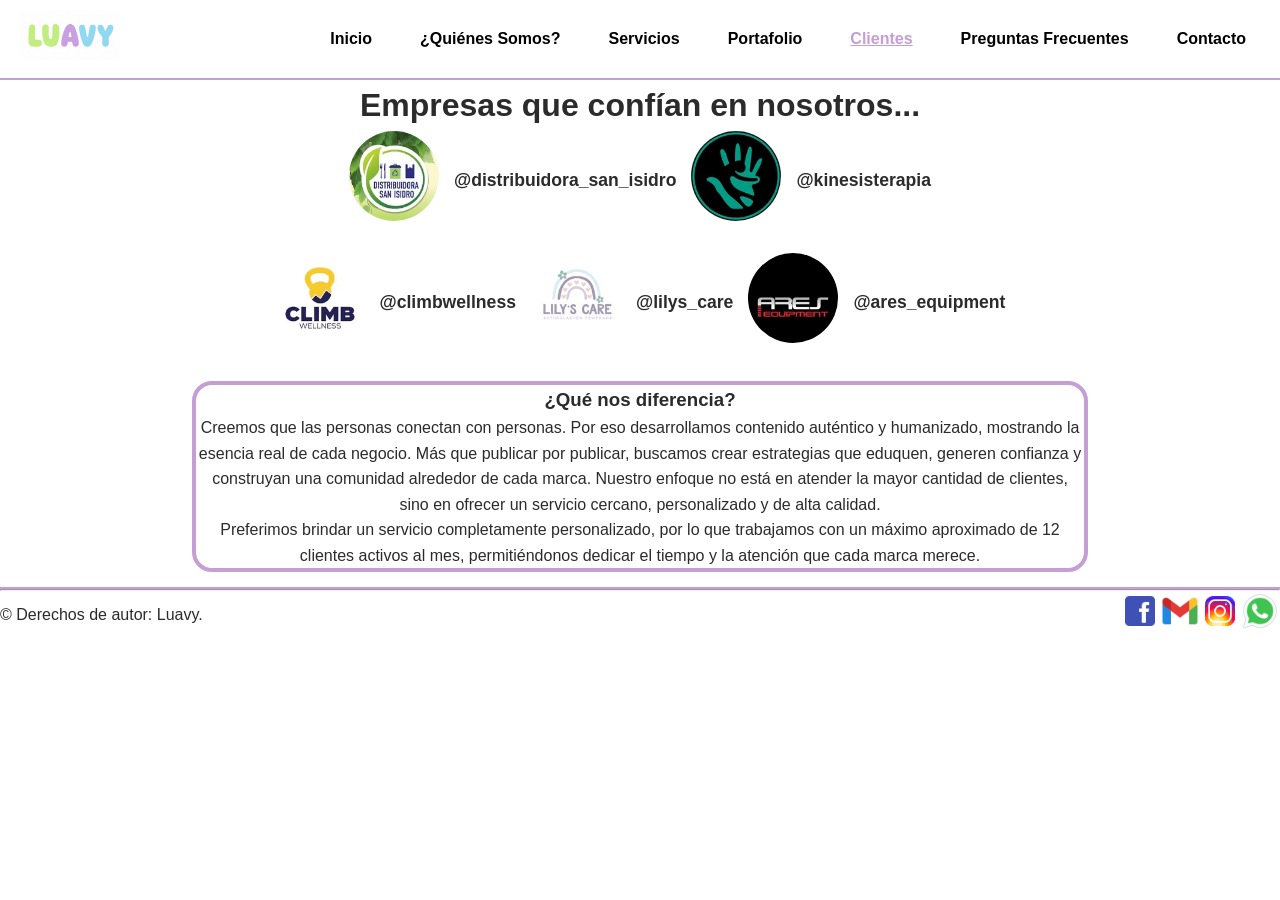
==== pages/clientes.html @ 35a4274c "estilos css de servicios y clientes" ====
<!DOCTYPE html>
<html lang="es">
<head>
    <meta charset="UTF-8">
    <meta name="viewport" content="width=device-width, initial-scale=1.0">
    <meta name="description" content="Descubre las empresas que ya confían en LUAVY. Lee sus testimonios y conoce cómo transformamos su presencia digital con diseño y contenido visual.">
    <meta name="keywords" content="redes sociales, diseño grafico, branding, luavy">
    <meta name="author" content="Jonder Andrey Chacón Umaña, Tania Pamela Loria Carballo, Yoel Chaves Alvarado">
    <link rel="icon" type="image/x-icon" href="../img/logo/logo.ico">
    <title>Luavy - Clientes</title>
    <link rel="stylesheet" href="../css/estilos.css">
    <link rel="stylesheet" href="../css/clientes_estilos.css">
</head>
<body>
    <header>
        <nav>
            <a href="../index.html"><img src="../img/logo/logo.jpeg" alt="Logo de Luavy" width="100" height="50"></a>
            <ul>
                <li><a href="../index.html">Inicio</a></li>
                <li><a href="quienes_somos.html">¿Quiénes Somos?</a></li>
                <li><a href="servicios.html">Servicios</a></li>
                <li><a href="portafolio.html">Portafolio</a></li>
                <li><a href="clientes.html" class="activo">Clientes</a></li>
                <li><a href="preguntas_frecuentes.html">Preguntas Frecuentes</a></li>
                <li><a href="contacto.html">Contacto</a></li>
            </ul>
        </nav>
    </header>

    <main>
        <h1>Empresas que confían en nosotros...</h1>
        <section id="enlacesClientes">
            <nav class="clientes">
                <a href="https://www.instagram.com/distribuidora_san_isidro/#">
                    <img src="../img/logo/clientes_img/distribuidorasanisidro_img.jpg" alt="Logo" >
                </a>
                <figcaption><strong>@distribuidora_san_isidro</strong></figcaption>

                <a href="https://www.instagram.com/kinesisterapia/#">
                    <img src="../img/logo/clientes_img/kinesisterapiaimg.jpg" alt="Logo">
                </a>
                <figcaption><strong>@kinesisterapia</strong></figcaption>
            </nav>
            <nav class="clientes">
                <a href="https://www.instagram.com/climbwellness/#">
                     <img src="../img/logo/clientes_img/climbwellnessimg.jpg" alt="Logo">
                </a>
                <figcaption><strong>@climbwellness</strong></figcaption>

                <a href="https://www.instagram.com/lilys_carecr/#">
                    <img src="../img/logo/clientes_img/lilys_careimg.jpg" alt="Logo">
                </a>
                <figcaption><strong>@lilys_care</strong></figcaption>

                <a href="https://www.instagram.com/ares_equipment/#">
                    <img src="../img/logo/clientes_img/ares_equipmentimg.jpg" alt="Logo">
                </a>
                <figcaption><strong>@ares_equipment</strong></figcaption>
            </nav>
        </section>
        <section id="diferencias">
            <h3><strong>¿Qué nos diferencia?</strong></h3>
            <p>     
                Creemos que las personas conectan con personas.
                Por eso desarrollamos contenido auténtico y humanizado, mostrando la esencia real de
                cada negocio. Más que publicar por publicar, buscamos crear estrategias que eduquen,
                generen confianza y construyan una comunidad alrededor de cada marca.
                Nuestro enfoque no está en atender la mayor cantidad de clientes, sino en ofrecer un
                servicio cercano, personalizado y de alta calidad.
            </p>
           <p>
            Preferimos brindar un servicio completamente personalizado, por lo que trabajamos con
            un máximo aproximado de 12 clientes activos al mes, permitiéndonos dedicar el tiempo y
            la atención que cada marca merece.
           </p>
        </section>
    </main>

    <footer>
        <hr>
        <div>
            <p>&copy; Derechos de autor: Luavy.</p>
            <a href="https://www.facebook.com/share/1bbfkhf3eX/"><img src="../img/iconos/redes/facebook.png" alt="Logo de Facebook" width="40" height="40"></a>
            <a href="mailto:luavycr@gmail.com"><img src="../img/iconos/redes/gmail.png" alt="Logo de Correo Electrónico" width="40" height="40"></a>
            <a href="https://www.instagram.com/luavycr?igsh=MXdvM2ttZTNzbWc0"><img src="../img/iconos/redes/instagram.png" alt="Logo de Instagram" width="40" height="40"></a>
            <a href="https://wa.me/50671424874"><img src="../img/iconos/redes/whatsapp.png" alt="Logo de WhatsApp" width="40" height="40"></a>
        </div>
    </footer>
</body>
</html>
---- css/estilos.css ----
* {
    box-sizing: border-box;
    margin: 0;
    padding: 0;
}

body {
    font-family: 'Segoe UI', Verdana, Arial, sans-serif;
    background-color: #ffffff;
    color: #2b2b2b;
    line-height: 1.6;
}

header {
    padding: 10px 0;
    border-bottom: 2px solid #c49ed4;
}

nav {
    display: flex;
    justify-content: space-between;
    align-items: center;
    padding: 0 20px;
}

header nav ul {
    list-style: none;
    display: flex;
    flex-wrap: wrap;
    justify-content: center;
    gap: 20px;
    padding: 10px 0;
}

header nav ul li a {
    color: #000000;
    text-decoration: none;
    font-weight: 600;
    padding: 6px 14px;
    border-radius: 6px;
    transition: background-color 0.3s ease, color 0.3s ease;
}

header nav ul li a:hover {
    border: 2px solid #c49ed4;
    text-decoration: underline;
}

header nav ul li a.activo {
    color: #c49ed4;
    text-decoration: underline;
}

footer {
    border-top: 2px solid #C49ED4;
}
 
footer div {
    display: flex;
    justify-content: space-between;
    align-items: center;
    width: 100%;
}
 
footer div a:first-of-type {
    margin-left: auto;
}
 
footer img:hover {
    transform: rotateZ(45deg);
}
---- css/clientes_estilos.css ----
h1{
    text-align: center;
}

.clientes {
    display: flex;
    align-items: center;
    justify-content: center;
    gap: 15px;
    margin-bottom: 25px;
}

.clientes a img {
    width: 90px;
    height: 90px;
    border-radius: 50%; 
    object-fit: cover;
}

.clientes figcaption {
    margin: 0;
    font-size: 1.1rem;
}

.clientes img:hover{
    transform: scale(1.04);
    transition: transform 0.2s ease;
}

#diferencias{
     border: 4px solid #c49ed4;
    border-radius: 20px;
    text-align: center;
    width: 70%;
    margin: 30px auto 15px auto; 
}

#diferencias:hover{
    transform: scale(1.04);
    transition: transform 0.2s ease;
}
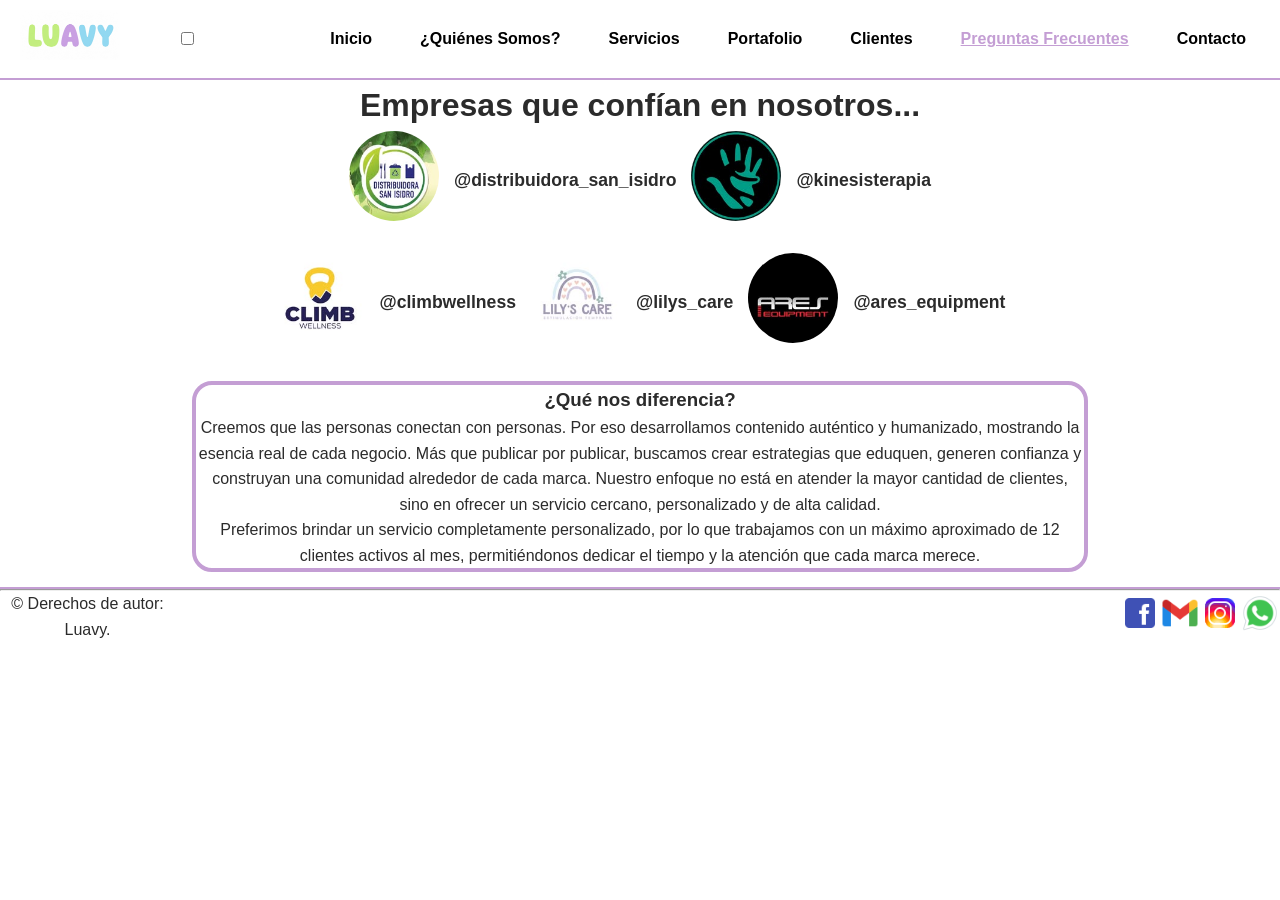
==== commit 90f05cae: "Cambios en html para implementar menu hamburguesa y nuevo footer" ====
--- a/pages/clientes.html
+++ b/pages/clientes.html
@@ -15,13 +15,15 @@
     <header>
         <nav>
             <a href="../index.html"><img src="../img/logo/logo.jpeg" alt="Logo de Luavy" width="100" height="50"></a>
+            <input type="checkbox" id="menu-toggle" class="menu-toggle">
+            <label for="menu-toggle" class="menu-btn" aria-label="Abrir menú"><span></span><span></span><span></span></label>
             <ul>
                 <li><a href="../index.html">Inicio</a></li>
                 <li><a href="quienes_somos.html">¿Quiénes Somos?</a></li>
                 <li><a href="servicios.html">Servicios</a></li>
                 <li><a href="portafolio.html">Portafolio</a></li>
-                <li><a href="clientes.html" class="activo">Clientes</a></li>
-                <li><a href="preguntas_frecuentes.html">Preguntas Frecuentes</a></li>
+                <li><a href="clientes.html">Clientes</a></li>
+                <li><a href="preguntas_frecuentes.html" class="activo">Preguntas Frecuentes</a></li>
                 <li><a href="contacto.html">Contacto</a></li>
             </ul>
         </nav>
@@ -80,10 +82,12 @@
         <hr>
         <div>
             <p>&copy; Derechos de autor: Luavy.</p>
-            <a href="https://www.facebook.com/share/1bbfkhf3eX/"><img src="../img/iconos/redes/facebook.png" alt="Logo de Facebook" width="40" height="40"></a>
-            <a href="mailto:luavycr@gmail.com"><img src="../img/iconos/redes/gmail.png" alt="Logo de Correo Electrónico" width="40" height="40"></a>
-            <a href="https://www.instagram.com/luavycr?igsh=MXdvM2ttZTNzbWc0"><img src="../img/iconos/redes/instagram.png" alt="Logo de Instagram" width="40" height="40"></a>
-            <a href="https://wa.me/50671424874"><img src="../img/iconos/redes/whatsapp.png" alt="Logo de WhatsApp" width="40" height="40"></a>
+            <div class="redes">
+                <a href="https://www.facebook.com/share/1bbfkhf3eX/"><img src="../img/iconos/redes/facebook.png" alt="Logo de Facebook" width="40" height="40"></a>
+                <a href="mailto:luavycr@gmail.com"><img src="../img/iconos/redes/gmail.png" alt="Logo de Correo Electrónico" width="40" height="40"></a>
+                <a href="https://www.instagram.com/luavycr?igsh=MXdvM2ttZTNzbWc0"><img src="../img/iconos/redes/instagram.png" alt="Logo de Instagram" width="40" height="40"></a>
+                <a href="https://wa.me/50671424874"><img src="../img/iconos/redes/whatsapp.png" alt="Logo de WhatsApp" width="40" height="40"></a>
+            </div>
         </div>
     </footer>
 </body>
--- a/css/estilos.css
+++ b/css/estilos.css
@@ -9,6 +9,7 @@
     background-color: #ffffff;
     color: #2b2b2b;
     line-height: 1.6;
+    text-align: center;
 }
 
 header {
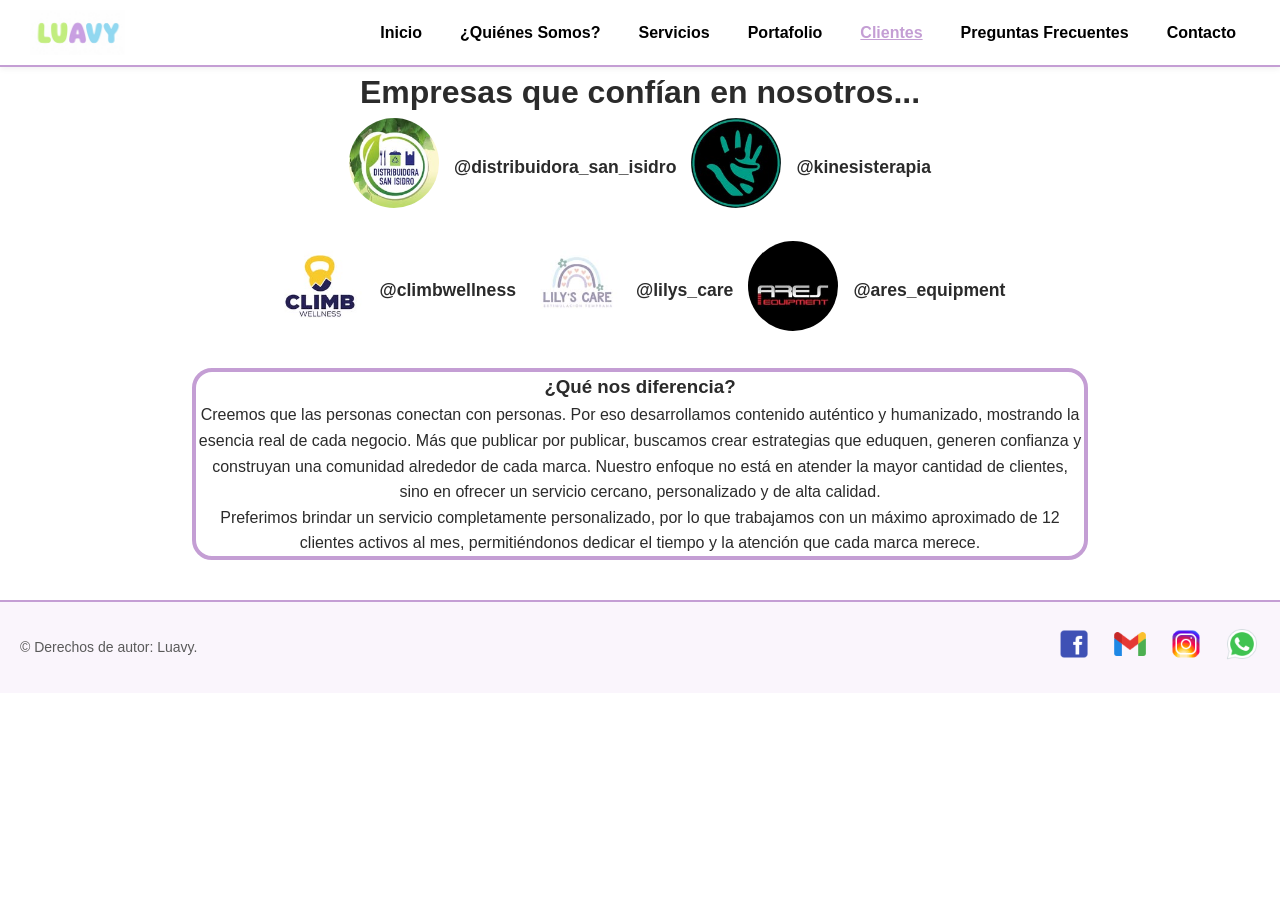
==== commit c42f60ab: "Css para menu hamburgesa, header y footer responsive y cambios nemores en html" ====
--- a/pages/clientes.html
+++ b/pages/clientes.html
@@ -22,8 +22,8 @@
                 <li><a href="quienes_somos.html">¿Quiénes Somos?</a></li>
                 <li><a href="servicios.html">Servicios</a></li>
                 <li><a href="portafolio.html">Portafolio</a></li>
-                <li><a href="clientes.html">Clientes</a></li>
-                <li><a href="preguntas_frecuentes.html" class="activo">Preguntas Frecuentes</a></li>
+                <li><a href="clientes.html" class="activo">Clientes</a></li>
+                <li><a href="preguntas_frecuentes.html">Preguntas Frecuentes</a></li>
                 <li><a href="contacto.html">Contacto</a></li>
             </ul>
         </nav>
@@ -79,8 +79,7 @@
     </main>
 
     <footer>
-        <hr>
-        <div>
+        <div class="footer-container">
             <p>&copy; Derechos de autor: Luavy.</p>
             <div class="redes">
                 <a href="https://www.facebook.com/share/1bbfkhf3eX/"><img src="../img/iconos/redes/facebook.png" alt="Logo de Facebook" width="40" height="40"></a>
--- a/css/estilos.css
+++ b/css/estilos.css
@@ -1,3 +1,6 @@
+/* =========================================================
+   RESET GENERAL
+   ========================================================= */
 * {
     box-sizing: border-box;
     margin: 0;
@@ -12,61 +15,221 @@
     text-align: center;
 }
 
+/* =========================================================
+   HEADER Y NAVEGACIÓN (Mobile First)
+   ========================================================= */
 header {
-    padding: 10px 0;
+    position: sticky;
+    top: 0;
+    z-index: 100;
+    background-color: #ffffff;
     border-bottom: 2px solid #c49ed4;
-}
-
-nav {
-    display: flex;
+    box-shadow: 0 2px 6px rgba(0, 0, 0, 0.06);
+}
+
+header nav {
+    display: flex;
+    align-items: center;
     justify-content: space-between;
+    flex-wrap: wrap;
+    padding: 10px 20px;
+    position: relative;
+}
+
+header nav > a {
+    display: flex;
     align-items: center;
-    padding: 0 20px;
-}
-
+}
+
+header nav > a img {
+    display: block;
+    height: 45px;
+    width: auto;
+    transition: transform 0.3s ease;
+}
+
+header nav > a img:hover {
+    transform: scale(1.05);
+}
+
+/* Botón hamburguesa (visible solo en móvil) */
+.menu-toggle {
+    position: absolute;
+    opacity: 0;
+    pointer-events: none;
+}
+
+.menu-btn {
+    display: flex;
+    flex-direction: column;
+    justify-content: center;
+    gap: 5px;
+    width: 32px;
+    height: 32px;
+    cursor: pointer;
+    padding: 4px;
+}
+
+.menu-btn span {
+    display: block;
+    height: 3px;
+    width: 100%;
+    background-color: #2b2b2b;
+    border-radius: 2px;
+    transition: transform 0.3s ease, opacity 0.3s ease, background-color 0.3s ease;
+}
+
+.menu-btn:hover span {
+    background-color: #c49ed4;
+}
+
+/* Animación de hamburguesa a "X" cuando el menú está abierto */
+.menu-toggle:checked ~ .menu-btn span:nth-child(1) {
+    transform: translateY(8px) rotate(45deg);
+}
+
+.menu-toggle:checked ~ .menu-btn span:nth-child(2) {
+    opacity: 0;
+}
+
+.menu-toggle:checked ~ .menu-btn span:nth-child(3) {
+    transform: translateY(-8px) rotate(-45deg);
+}
+
+/* Menú desplegable (oculto por defecto en móvil) */
 header nav ul {
     list-style: none;
-    display: flex;
-    flex-wrap: wrap;
-    justify-content: center;
-    gap: 20px;
-    padding: 10px 0;
+    display: none;
+    flex-direction: column;
+    width: 100%;
+    order: 3;
+    padding-top: 10px;
+    margin-top: 10px;
+    border-top: 1px solid #f0e3f5;
+}
+
+.menu-toggle:checked ~ ul {
+    display: flex;
+}
+
+header nav ul li {
+    width: 100%;
 }
 
 header nav ul li a {
+    display: block;
     color: #000000;
     text-decoration: none;
     font-weight: 600;
-    padding: 6px 14px;
+    padding: 12px 14px;
     border-radius: 6px;
     transition: background-color 0.3s ease, color 0.3s ease;
 }
 
 header nav ul li a:hover {
-    border: 2px solid #c49ed4;
+    background-color: #f5eaf9;
+    color: #7a4d8c;
+}
+
+header nav ul li a.activo {
+    color: #7a4d8c;
+    background-color: #f5eaf9;
     text-decoration: underline;
 }
 
-header nav ul li a.activo {
-    color: #c49ed4;
-    text-decoration: underline;
-}
-
+/* A partir de escritorio: menú horizontal, sin hamburguesa */
+@media (min-width: 1024px) {
+    header nav {
+        flex-wrap: nowrap;
+        padding: 10px 30px;
+    }
+
+    .menu-btn {
+        display: none;
+    }
+
+    header nav ul {
+        display: flex;
+        flex-direction: row;
+        flex-wrap: wrap;
+        justify-content: center;
+        align-items: center;
+        gap: 10px;
+        width: auto;
+        order: initial;
+        padding-top: 0;
+        margin-top: 0;
+        border-top: none;
+    }
+
+    header nav ul li {
+        width: auto;
+    }
+
+    header nav ul li a {
+        padding: 8px 14px;
+    }
+
+    header nav ul li a:hover {
+        border: 2px solid #c49ed4;
+        background-color: transparent;
+        text-decoration: underline;
+        padding: 6px 12px;
+    }
+
+    header nav ul li a.activo {
+        background-color: transparent;
+        color: #c49ed4;
+        text-decoration: underline;
+    }
+}
+
+/* =========================================================
+   FOOTER (Mobile First)
+   ========================================================= */
 footer {
-    border-top: 2px solid #C49ED4;
-}
- 
-footer div {
-    display: flex;
+    background-color: #faf5fc;
+    border-top: 2px solid #c49ed4;
+    padding: 24px 20px;
+    margin-top: 40px;
+}
+
+footer .footer-container {
+    display: flex;
+    flex-direction: row;
+    align-items: center;
     justify-content: space-between;
-    align-items: center;
-    width: 100%;
-}
- 
-footer div a:first-of-type {
-    margin-left: auto;
-}
- 
+    gap: 16px;
+    width: 100%;
+}
+
+footer p {
+    font-size: 14px;
+    color: #5a5a5a;
+}
+
+footer .redes {
+    display: flex;
+    gap: 18px;
+}
+
+footer img {
+    width: 32px;
+    height: 32px;
+    transition: transform 0.3s ease;
+}
+
 footer img:hover {
-    transform: rotateZ(45deg);
+    transform: scale(1.10);
+}
+
+@media (min-width: 1024px) {
+    footer .redes {
+        gap: 20px;
+    }
+
+    footer img {
+        width: 36px;
+        height: 36px;
+    }
 }
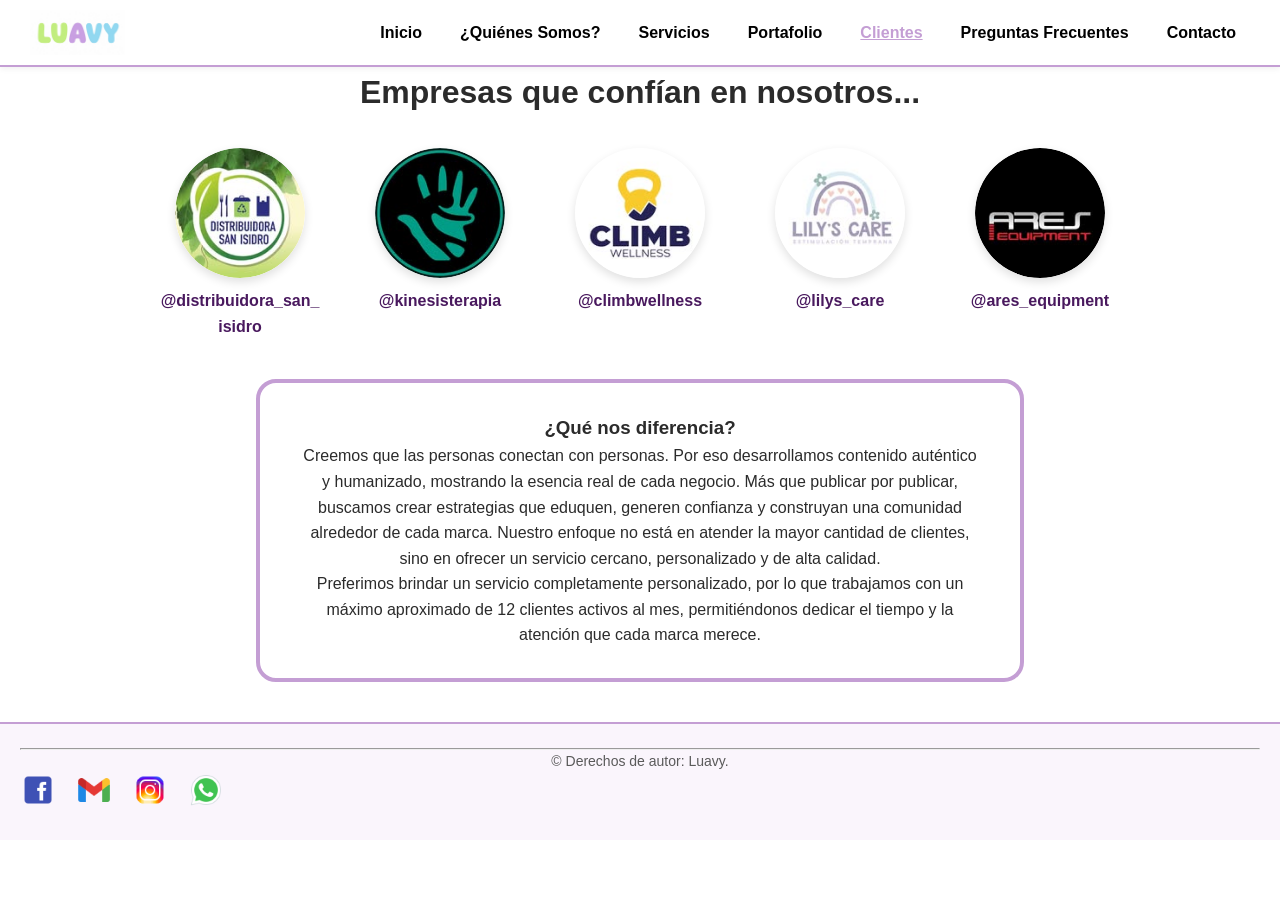
==== commit c5c67406: "Cambios en Servicios y Clientes, implementacion de responsive" ====
--- a/pages/clientes.html
+++ b/pages/clientes.html
@@ -32,33 +32,48 @@
     <main>
         <h1>Empresas que confían en nosotros...</h1>
         <section id="enlacesClientes">
-            <nav class="clientes">
-                <a href="https://www.instagram.com/distribuidora_san_isidro/#">
-                    <img src="../img/logo/clientes_img/distribuidorasanisidro_img.jpg" alt="Logo" >
-                </a>
-                <figcaption><strong>@distribuidora_san_isidro</strong></figcaption>
-
-                <a href="https://www.instagram.com/kinesisterapia/#">
-                    <img src="../img/logo/clientes_img/kinesisterapiaimg.jpg" alt="Logo">
-                </a>
-                <figcaption><strong>@kinesisterapia</strong></figcaption>
-            </nav>
-            <nav class="clientes">
-                <a href="https://www.instagram.com/climbwellness/#">
-                     <img src="../img/logo/clientes_img/climbwellnessimg.jpg" alt="Logo">
-                </a>
-                <figcaption><strong>@climbwellness</strong></figcaption>
-
-                <a href="https://www.instagram.com/lilys_carecr/#">
-                    <img src="../img/logo/clientes_img/lilys_careimg.jpg" alt="Logo">
-                </a>
-                <figcaption><strong>@lilys_care</strong></figcaption>
-
-                <a href="https://www.instagram.com/ares_equipment/#">
-                    <img src="../img/logo/clientes_img/ares_equipmentimg.jpg" alt="Logo">
-                </a>
-                <figcaption><strong>@ares_equipment</strong></figcaption>
-            </nav>
+            <ul class="clientes-grid">
+                <li>
+                    <figure>
+                        <a href="https://www.instagram.com/distribuidora_san_isidro/#">
+                            <img src="../img/logo/clientes_img/distribuidorasanisidro_img.jpg" alt="Logo">
+                        </a>
+                        <figcaption><strong>@distribuidora_san_isidro</strong></figcaption>
+                    </figure>
+                </li>
+                <li>
+                    <figure>
+                        <a href="https://www.instagram.com/kinesisterapia/#">
+                            <img src="../img/logo/clientes_img/kinesisterapiaimg.jpg" alt="Logo">
+                        </a>
+                        <figcaption><strong>@kinesisterapia</strong></figcaption>
+                    </figure>
+                </li>
+                <li>
+                    <figure>
+                        <a href="https://www.instagram.com/climbwellness/#">
+                            <img src="../img/logo/clientes_img/climbwellnessimg.jpg" alt="Logo">
+                        </a>
+                        <figcaption><strong>@climbwellness</strong></figcaption>
+                    </figure>
+                </li>
+                <li>
+                    <figure>
+                        <a href="https://www.instagram.com/lilys_carecr/#">
+                            <img src="../img/logo/clientes_img/lilys_careimg.jpg" alt="Logo">
+                        </a>
+                        <figcaption><strong>@lilys_care</strong></figcaption>
+                    </figure>
+                </li>
+                <li>
+                    <figure>
+                        <a href="https://www.instagram.com/ares_equipment/#">
+                            <img src="../img/logo/clientes_img/ares_equipmentimg.jpg" alt="Logo">
+                        </a>
+                        <figcaption><strong>@ares_equipment</strong></figcaption>
+                    </figure>
+                </li>
+            </ul>
         </section>
         <section id="diferencias">
             <h3><strong>¿Qué nos diferencia?</strong></h3>
@@ -79,13 +94,14 @@
     </main>
 
     <footer>
-        <div class="footer-container">
+        <hr>
+        <div>
             <p>&copy; Derechos de autor: Luavy.</p>
             <div class="redes">
-                <a href="https://www.facebook.com/share/1bbfkhf3eX/"><img src="../img/iconos/redes/facebook.png" alt="Logo de Facebook" width="40" height="40"></a>
-                <a href="mailto:luavycr@gmail.com"><img src="../img/iconos/redes/gmail.png" alt="Logo de Correo Electrónico" width="40" height="40"></a>
-                <a href="https://www.instagram.com/luavycr?igsh=MXdvM2ttZTNzbWc0"><img src="../img/iconos/redes/instagram.png" alt="Logo de Instagram" width="40" height="40"></a>
-                <a href="https://wa.me/50671424874"><img src="../img/iconos/redes/whatsapp.png" alt="Logo de WhatsApp" width="40" height="40"></a>
+            <a href="https://www.facebook.com/share/1bbfkhf3eX/"><img src="../img/iconos/redes/facebook.png" alt="Logo de Facebook" width="40" height="40"></a>
+            <a href="mailto:luavycr@gmail.com"><img src="../img/iconos/redes/gmail.png" alt="Logo de Correo Electrónico" width="40" height="40"></a>
+            <a href="https://www.instagram.com/luavycr?igsh=MXdvM2ttZTNzbWc0"><img src="../img/iconos/redes/instagram.png" alt="Logo de Instagram" width="40" height="40"></a>
+            <a href="https://wa.me/50671424874"><img src="../img/iconos/redes/whatsapp.png" alt="Logo de WhatsApp" width="40" height="40"></a>
             </div>
         </div>
     </footer>
--- a/css/clientes_estilos.css
+++ b/css/clientes_estilos.css
@@ -1,42 +1,122 @@
-h1{
+/* =========================================================
+   BASE (Mobile First)
+   ========================================================= */
+h1 {
     text-align: center;
 }
 
-.clientes {
+.clientes-grid {
     display: flex;
-    align-items: center;
+    flex-wrap: wrap;
     justify-content: center;
-    gap: 15px;
-    margin-bottom: 25px;
+    list-style: none;
+    gap: 24px;
+    padding: 0;
+    margin: 20px auto 30px auto;
+    max-width: 1000px;
 }
 
-.clientes a img {
+.clientes-grid li {
+    display: flex;
+}
+
+.clientes-grid figure {
+    display: flex;
+    flex-direction: column;
+    align-items: center;
+    gap: 10px;
+    width: 120px;
+    margin: 0;
+}
+
+.clientes-grid a {
+    display: block;
+    border-radius: 50%;
+    overflow: hidden;
+    box-shadow: 0 4px 10px rgba(0, 0, 0, 0.12);
+    transition: transform 0.25s ease, box-shadow 0.25s ease;
+}
+
+.clientes-grid a:hover {
+    transform: translateY(-4px) scale(1.05);
+    box-shadow: 0 8px 18px rgba(196, 158, 212, 0.45);
+}
+
+.clientes-grid img {
     width: 90px;
     height: 90px;
-    border-radius: 50%; 
+    border-radius: 50%;
     object-fit: cover;
+    display: block;
 }
 
-.clientes figcaption {
-    margin: 0;
-    font-size: 1.1rem;
+.clientes-grid figcaption {
+    font-size: 0.9rem;
+    color: #49195e;
+    text-align: center;
+    word-break: break-word;
 }
 
-.clientes img:hover{
-    transform: scale(1.04);
+#diferencias {
+    border: 4px solid #c49ed4;
+    border-radius: 20px;
+    text-align: center;
+    width: 90%;
+    margin: 30px auto 15px auto;
+    padding: 25px 20px;
     transition: transform 0.2s ease;
 }
 
-#diferencias{
-     border: 4px solid #c49ed4;
-    border-radius: 20px;
-    text-align: center;
-    width: 70%;
-    margin: 30px auto 15px auto; 
+#diferencias:hover {
+    transform: scale(1.04);
 }
 
-#diferencias:hover{
-    transform: scale(1.04);
-    transition: transform 0.2s ease;
+/* =========================================================
+   TABLET
+   ========================================================= */
+@media (min-width: 768px) {
+    .clientes-grid {
+        gap: 32px;
+    }
+
+    .clientes-grid img {
+        width: 110px;
+        height: 110px;
+    }
+
+    .clientes-grid figure {
+        width: 140px;
+    }
+
+    #diferencias {
+        width: 80%;
+    }
 }
 
+/* =========================================================
+   ESCRITORIO
+   ========================================================= */
+@media (min-width: 1024px) {
+    .clientes-grid {
+        gap: 40px;
+        margin: 30px auto 40px auto;
+    }
+
+    .clientes-grid img {
+        width: 130px;
+        height: 130px;
+    }
+
+    .clientes-grid figure {
+        width: 160px;
+    }
+
+    .clientes-grid figcaption {
+        font-size: 1rem;
+    }
+
+    #diferencias {
+        width: 60%;
+        padding: 30px 40px;
+    }
+}
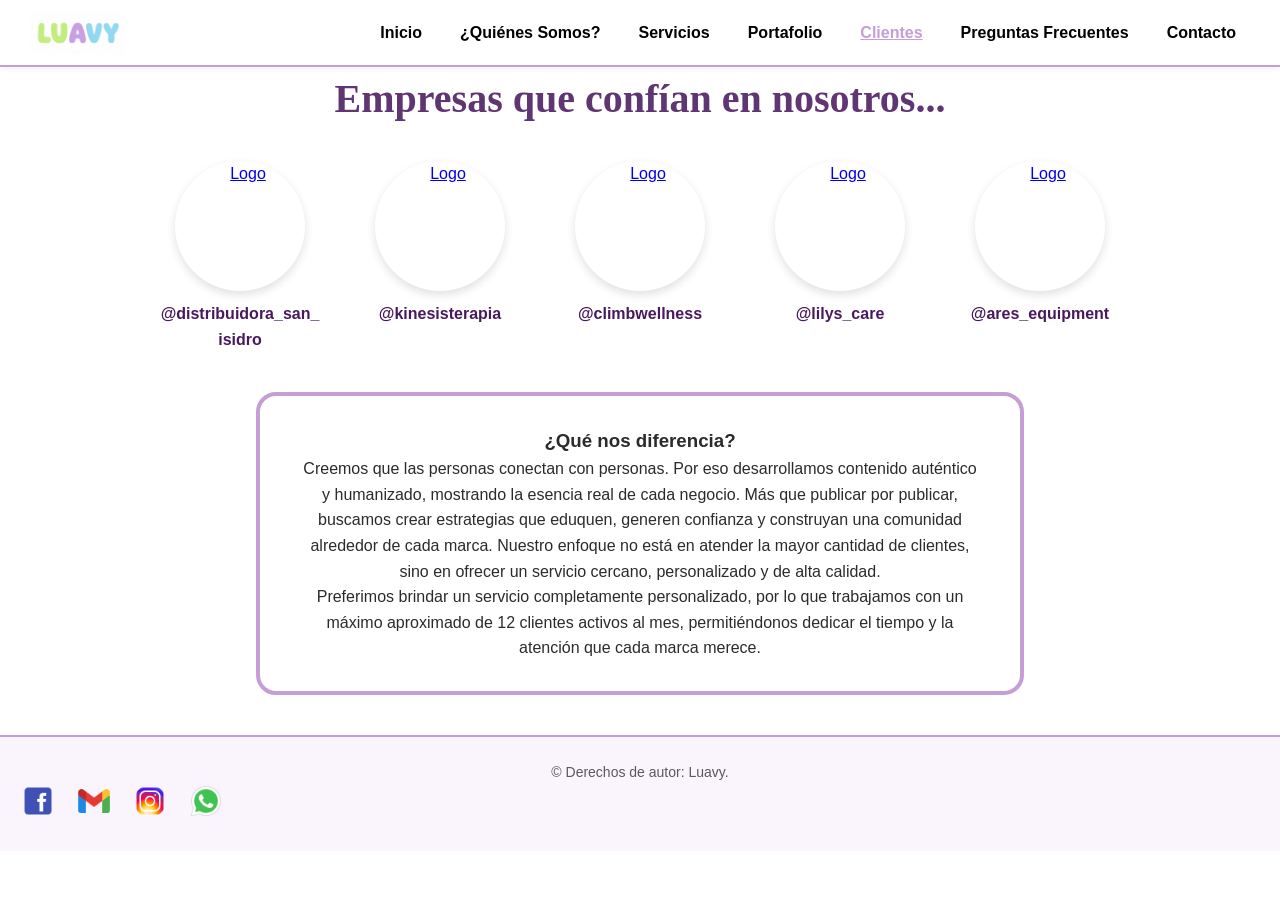
==== commit 70649543: "Modificacion de orden en servicios y cambio de direccion imagenes" ====
--- a/pages/clientes.html
+++ b/pages/clientes.html
@@ -36,7 +36,7 @@
                 <li>
                     <figure>
                         <a href="https://www.instagram.com/distribuidora_san_isidro/#">
-                            <img src="../img/logo/clientes_img/distribuidorasanisidro_img.jpg" alt="Logo">
+                            <img src="../img/clientes_img/distribuidorasanisidro_img.jpg" alt="Logo">
                         </a>
                         <figcaption><strong>@distribuidora_san_isidro</strong></figcaption>
                     </figure>
@@ -44,7 +44,7 @@
                 <li>
                     <figure>
                         <a href="https://www.instagram.com/kinesisterapia/#">
-                            <img src="../img/logo/clientes_img/kinesisterapiaimg.jpg" alt="Logo">
+                            <img src="../img/clientes_img/kinesisterapiaimg.jpg" alt="Logo">
                         </a>
                         <figcaption><strong>@kinesisterapia</strong></figcaption>
                     </figure>
@@ -52,7 +52,7 @@
                 <li>
                     <figure>
                         <a href="https://www.instagram.com/climbwellness/#">
-                            <img src="../img/logo/clientes_img/climbwellnessimg.jpg" alt="Logo">
+                            <img src="../img/clientes_img/climbwellnessimg.jpg" alt="Logo">
                         </a>
                         <figcaption><strong>@climbwellness</strong></figcaption>
                     </figure>
@@ -60,7 +60,7 @@
                 <li>
                     <figure>
                         <a href="https://www.instagram.com/lilys_carecr/#">
-                            <img src="../img/logo/clientes_img/lilys_careimg.jpg" alt="Logo">
+                            <img src="../img/clientes_img/lilys_careimg.jpg" alt="Logo">
                         </a>
                         <figcaption><strong>@lilys_care</strong></figcaption>
                     </figure>
@@ -68,7 +68,7 @@
                 <li>
                     <figure>
                         <a href="https://www.instagram.com/ares_equipment/#">
-                            <img src="../img/logo/clientes_img/ares_equipmentimg.jpg" alt="Logo">
+                            <img src="../img/clientes_img/ares_equipmentimg.jpg" alt="Logo">
                         </a>
                         <figcaption><strong>@ares_equipment</strong></figcaption>
                     </figure>
@@ -94,7 +94,6 @@
     </main>
 
     <footer>
-        <hr>
         <div>
             <p>&copy; Derechos de autor: Luavy.</p>
             <div class="redes">
--- a/css/clientes_estilos.css
+++ b/css/clientes_estilos.css
@@ -1,8 +1,13 @@
+@import url('https://fonts.googleapis.com/css2?family=Chewy&family=DynaPuff:wght@400..700&family=STIX+Two+Text:ital,wght@0,400..700;1,400..700&family=Shadows+Into+Light&display=swap');
 /* =========================================================
    BASE (Mobile First)
    ========================================================= */
 h1 {
     text-align: center;
+    font-family: Chewy;
+    font-size: 40px;
+    color: #49195ee0;
+    margin-bottom: 25px;
 }
 
 .clientes-grid {
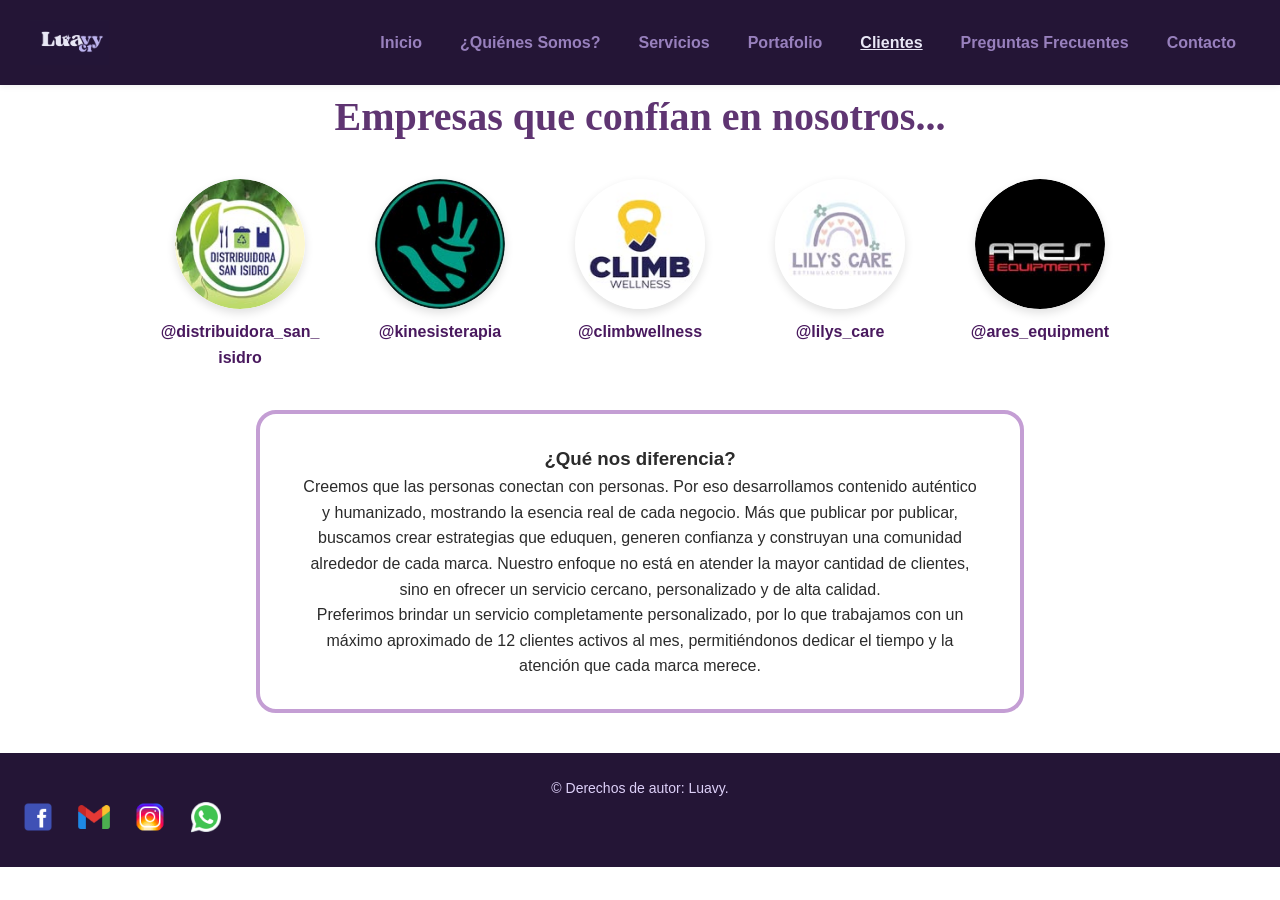
==== commit 686492ea: "Cambio de logo y rediseño de footer y Nav" ====
--- a/pages/clientes.html
+++ b/pages/clientes.html
@@ -6,7 +6,7 @@
     <meta name="description" content="Descubre las empresas que ya confían en LUAVY. Lee sus testimonios y conoce cómo transformamos su presencia digital con diseño y contenido visual.">
     <meta name="keywords" content="redes sociales, diseño grafico, branding, luavy">
     <meta name="author" content="Jonder Andrey Chacón Umaña, Tania Pamela Loria Carballo, Yoel Chaves Alvarado">
-    <link rel="icon" type="image/x-icon" href="../img/logo/logo.ico">
+    <link rel="icon" type="image/png" href="../img/logo/logo_claro.png">
     <title>Luavy - Clientes</title>
     <link rel="stylesheet" href="../css/estilos.css">
     <link rel="stylesheet" href="../css/clientes_estilos.css">
@@ -14,7 +14,7 @@
 <body>
     <header>
         <nav>
-            <a href="../index.html"><img src="../img/logo/logo.jpeg" alt="Logo de Luavy" width="100" height="50"></a>
+            <a href="../index.html"><img src="../img/logo/logo_grande_oscuro.png" alt="Logo de Luavy" width="100" height="50"></a>
             <input type="checkbox" id="menu-toggle" class="menu-toggle">
             <label for="menu-toggle" class="menu-btn" aria-label="Abrir menú"><span></span><span></span><span></span></label>
             <ul>
--- a/css/estilos.css
+++ b/css/estilos.css
@@ -22,8 +22,8 @@
     position: sticky;
     top: 0;
     z-index: 100;
-    background-color: #ffffff;
-    border-bottom: 2px solid #c49ed4;
+    background-color: #241536;
+    padding: 10px 0;
     box-shadow: 0 2px 6px rgba(0, 0, 0, 0.06);
 }
 
@@ -74,13 +74,13 @@
     display: block;
     height: 3px;
     width: 100%;
-    background-color: #2b2b2b;
+    background-color: #9880BD;
     border-radius: 2px;
     transition: transform 0.3s ease, opacity 0.3s ease, background-color 0.3s ease;
 }
 
 .menu-btn:hover span {
-    background-color: #c49ed4;
+    background-color: #E9E7F6;
 }
 
 /* Animación de hamburguesa a "X" cuando el menú está abierto */
@@ -105,7 +105,7 @@
     order: 3;
     padding-top: 10px;
     margin-top: 10px;
-    border-top: 1px solid #f0e3f5;
+    border-top: 1px solid #E9E7F6;
 }
 
 .menu-toggle:checked ~ ul {
@@ -118,7 +118,7 @@
 
 header nav ul li a {
     display: block;
-    color: #000000;
+    color: #9880BD;
     text-decoration: none;
     font-weight: 600;
     padding: 12px 14px;
@@ -127,14 +127,52 @@
 }
 
 header nav ul li a:hover {
-    background-color: #f5eaf9;
-    color: #7a4d8c;
+    background-color: #9880BD;
+    color: #E9E7F6;
 }
 
 header nav ul li a.activo {
-    color: #7a4d8c;
-    background-color: #f5eaf9;
+    background-color: #9880BD;
+    color: #E9E7F6;
     text-decoration: underline;
+}
+
+/* =========================================================
+   FOOTER (Mobile First)
+   ========================================================= */
+footer {
+    background-color: #241536;
+    padding: 24px 20px;
+    margin-top: 40px;
+}
+
+footer .footer-container {
+    display: flex;
+    flex-direction: row;
+    align-items: center;
+    justify-content: space-between;
+    gap: 16px;
+    width: 100%;
+}
+
+footer p {
+    font-size: 14px;
+    color: #DDD0F8;
+}
+
+footer .redes {
+    display: flex;
+    gap: 18px;
+}
+
+footer img {
+    width: 32px;
+    height: 32px;
+    transition: transform 0.3s ease;
+}
+
+footer img:hover {
+    transform: scale(1.10);
 }
 
 /* A partir de escritorio: menú horizontal, sin hamburguesa */
@@ -171,56 +209,18 @@
     }
 
     header nav ul li a:hover {
-        border: 2px solid #c49ed4;
+        border: 2px solid #9880BD;
         background-color: transparent;
         text-decoration: underline;
         padding: 6px 12px;
+        color: #E9E7F6;
     }
 
     header nav ul li a.activo {
         background-color: transparent;
-        color: #c49ed4;
+        color: #E9E7F6;
         text-decoration: underline;
     }
-}
-
-/* =========================================================
-   FOOTER (Mobile First)
-   ========================================================= */
-footer {
-    background-color: #faf5fc;
-    border-top: 2px solid #c49ed4;
-    padding: 24px 20px;
-    margin-top: 40px;
-}
-
-footer .footer-container {
-    display: flex;
-    flex-direction: row;
-    align-items: center;
-    justify-content: space-between;
-    gap: 16px;
-    width: 100%;
-}
-
-footer p {
-    font-size: 14px;
-    color: #5a5a5a;
-}
-
-footer .redes {
-    display: flex;
-    gap: 18px;
-}
-
-footer img {
-    width: 32px;
-    height: 32px;
-    transition: transform 0.3s ease;
-}
-
-footer img:hover {
-    transform: scale(1.10);
 }
 
 @media (min-width: 1024px) {
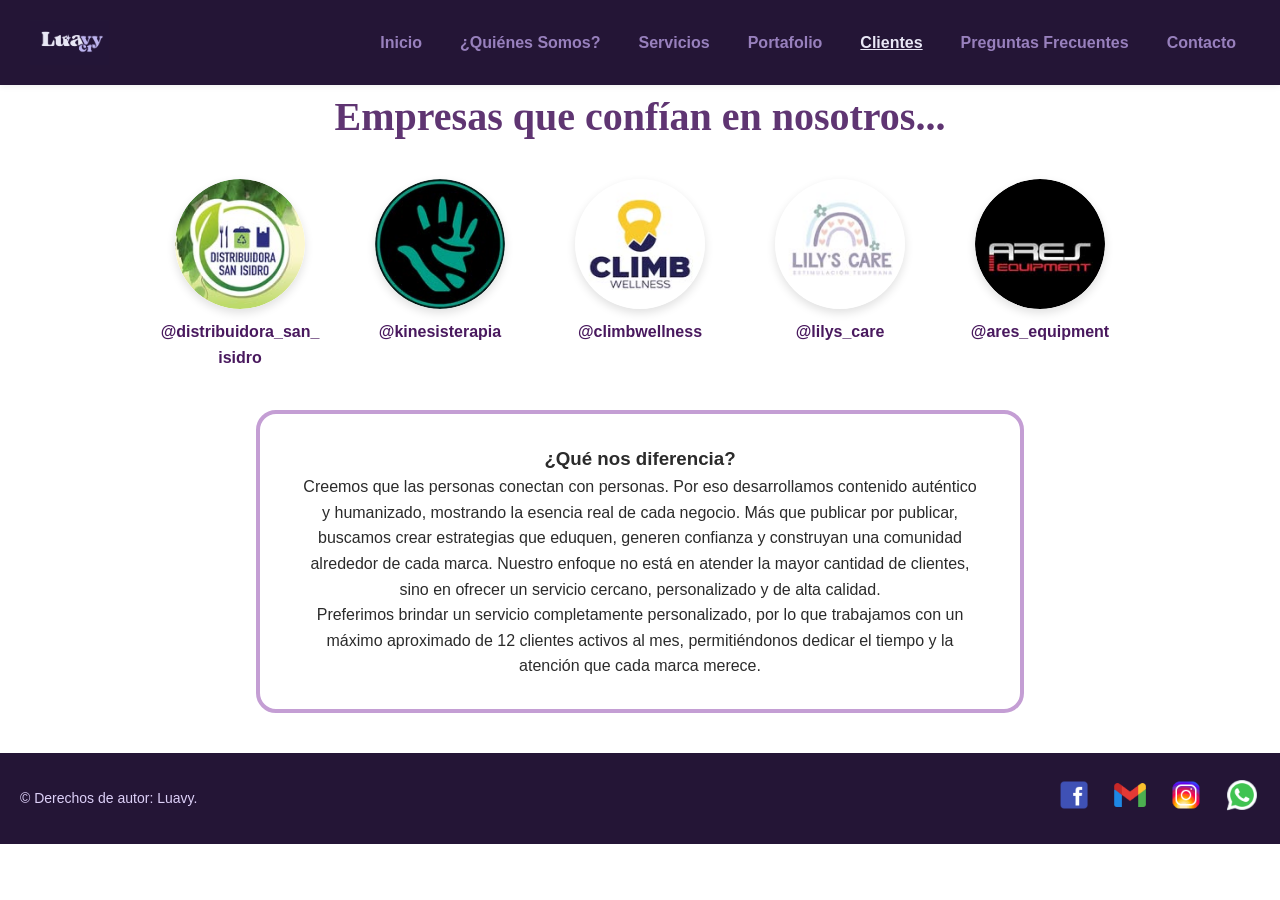
==== commit ea39cf7e: "Correcion menor en el footer de servicios y clientes" ====
--- a/pages/clientes.html
+++ b/pages/clientes.html
@@ -94,7 +94,7 @@
     </main>
 
     <footer>
-        <div>
+        <div class="footer-container">
             <p>&copy; Derechos de autor: Luavy.</p>
             <div class="redes">
             <a href="https://www.facebook.com/share/1bbfkhf3eX/"><img src="../img/iconos/redes/facebook.png" alt="Logo de Facebook" width="40" height="40"></a>
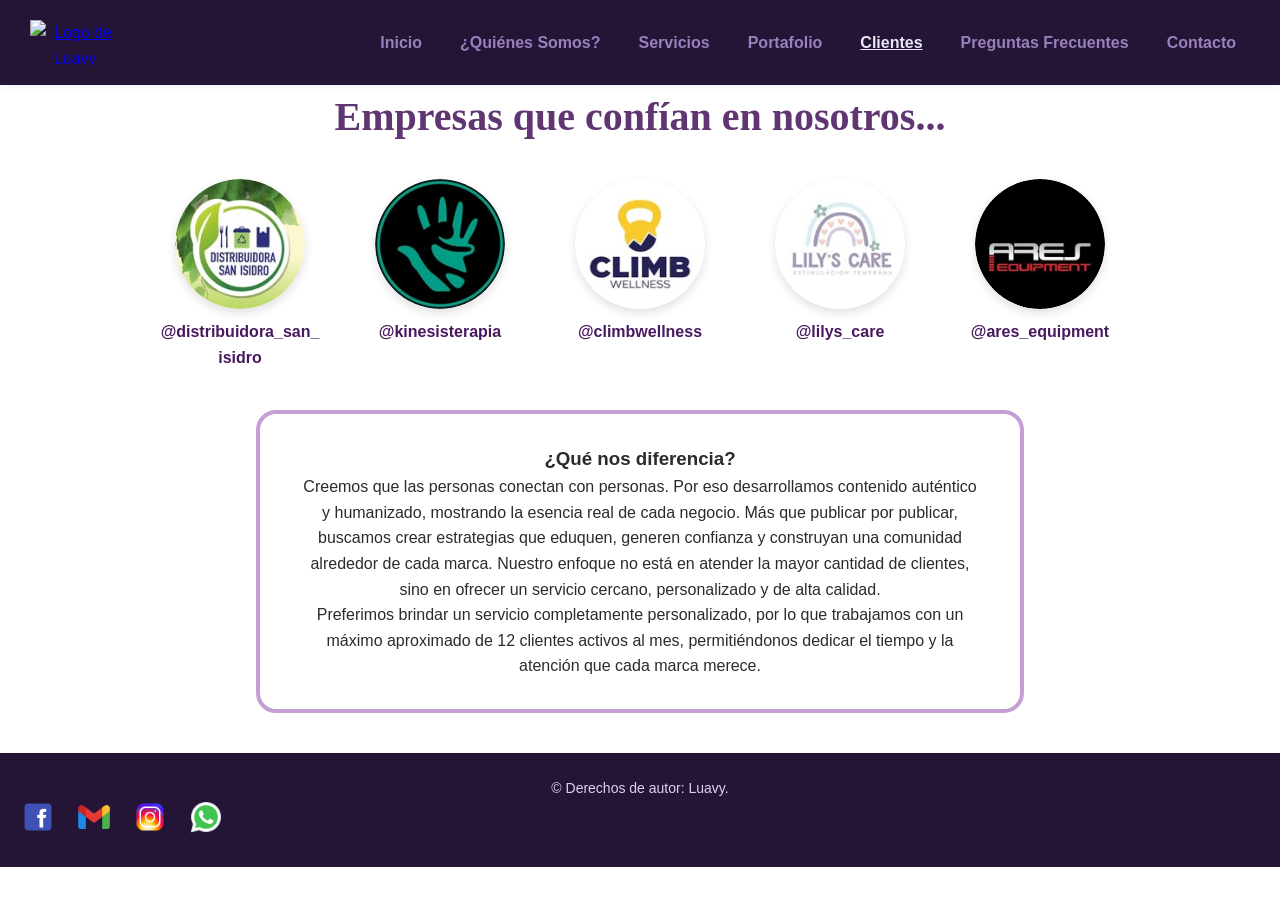
==== commit 43979208: "carpeta de clientes" ====
--- a/pages/clientes.html
+++ b/pages/clientes.html
@@ -6,7 +6,7 @@
     <meta name="description" content="Descubre las empresas que ya confían en LUAVY. Lee sus testimonios y conoce cómo transformamos su presencia digital con diseño y contenido visual.">
     <meta name="keywords" content="redes sociales, diseño grafico, branding, luavy">
     <meta name="author" content="Jonder Andrey Chacón Umaña, Tania Pamela Loria Carballo, Yoel Chaves Alvarado">
-    <link rel="icon" type="image/png" href="../img/logo/logo_claro.png">
+    <link rel="icon" type="image/x-icon" href="../img/logo/logo.ico">
     <title>Luavy - Clientes</title>
     <link rel="stylesheet" href="../css/estilos.css">
     <link rel="stylesheet" href="../css/clientes_estilos.css">
@@ -14,7 +14,7 @@
 <body>
     <header>
         <nav>
-            <a href="../index.html"><img src="../img/logo/logo_grande_oscuro.png" alt="Logo de Luavy" width="100" height="50"></a>
+            <a href="../index.html"><img src="../img/logo/logo.jpeg" alt="Logo de Luavy" width="100" height="50"></a>
             <input type="checkbox" id="menu-toggle" class="menu-toggle">
             <label for="menu-toggle" class="menu-btn" aria-label="Abrir menú"><span></span><span></span><span></span></label>
             <ul>
@@ -44,7 +44,7 @@
                 <li>
                     <figure>
                         <a href="https://www.instagram.com/kinesisterapia/#">
-                            <img src="../img/clientes_img/kinesisterapiaimg.jpg" alt="Logo">
+                            <img src="../img/clientes_img/kinesisterapia_img.jpg" alt="Logo">
                         </a>
                         <figcaption><strong>@kinesisterapia</strong></figcaption>
                     </figure>
@@ -52,7 +52,7 @@
                 <li>
                     <figure>
                         <a href="https://www.instagram.com/climbwellness/#">
-                            <img src="../img/clientes_img/climbwellnessimg.jpg" alt="Logo">
+                            <img src="../img/clientes_img/climbwellness_img.jpg" alt="Logo">
                         </a>
                         <figcaption><strong>@climbwellness</strong></figcaption>
                     </figure>
@@ -60,7 +60,7 @@
                 <li>
                     <figure>
                         <a href="https://www.instagram.com/lilys_carecr/#">
-                            <img src="../img/clientes_img/lilys_careimg.jpg" alt="Logo">
+                            <img src="../img/clientes_img/lilys_carecr_img.jpg" alt="Logo">
                         </a>
                         <figcaption><strong>@lilys_care</strong></figcaption>
                     </figure>
@@ -68,7 +68,7 @@
                 <li>
                     <figure>
                         <a href="https://www.instagram.com/ares_equipment/#">
-                            <img src="../img/clientes_img/ares_equipmentimg.jpg" alt="Logo">
+                            <img src="../img/clientes_img/ares_equipmentimg_img.jpg" alt="Logo">
                         </a>
                         <figcaption><strong>@ares_equipment</strong></figcaption>
                     </figure>
@@ -94,7 +94,7 @@
     </main>
 
     <footer>
-        <div class="footer-container">
+        <div>
             <p>&copy; Derechos de autor: Luavy.</p>
             <div class="redes">
             <a href="https://www.facebook.com/share/1bbfkhf3eX/"><img src="../img/iconos/redes/facebook.png" alt="Logo de Facebook" width="40" height="40"></a>
